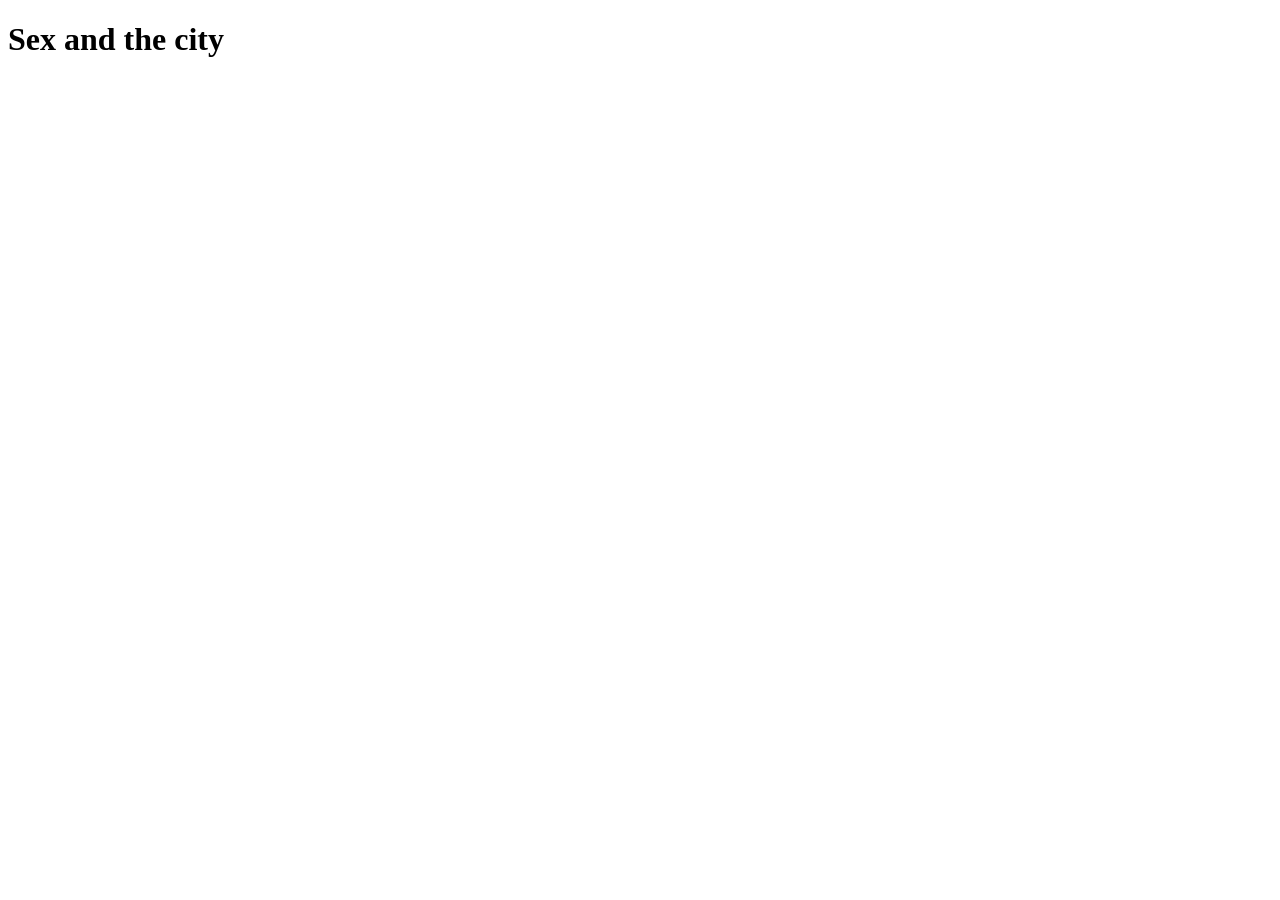
==== index.html @ bd1cd53c "INDEX" ====
<!DOCTYPE html>
<html lang="es">
    <head>
         <meta charset="UTF-8">
        <title> Recorrido virtual SATC </title>
         <link rel="stylesheet" href="estilo.css">
    </head>
    <body> 
        <h1> Sex and the city </h1>
        <div id="galeria">
            
        </div>
    </body>
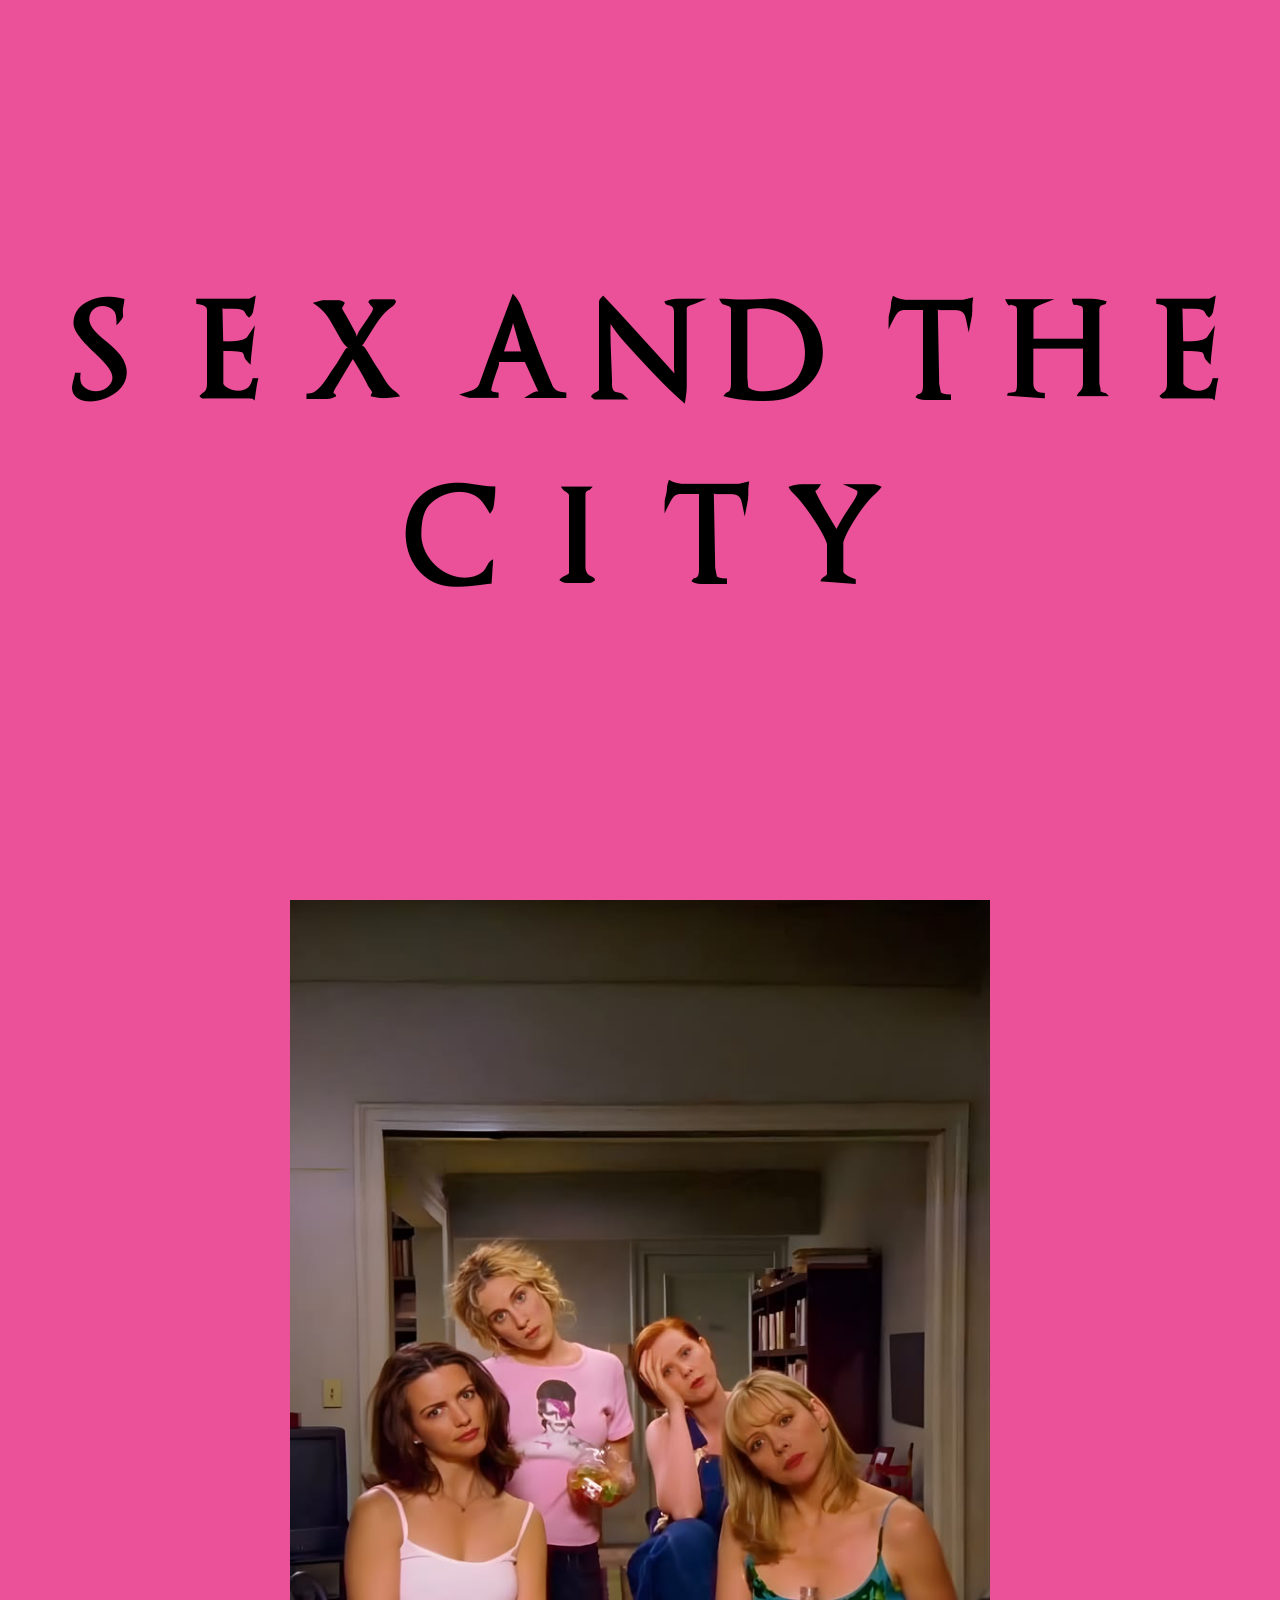
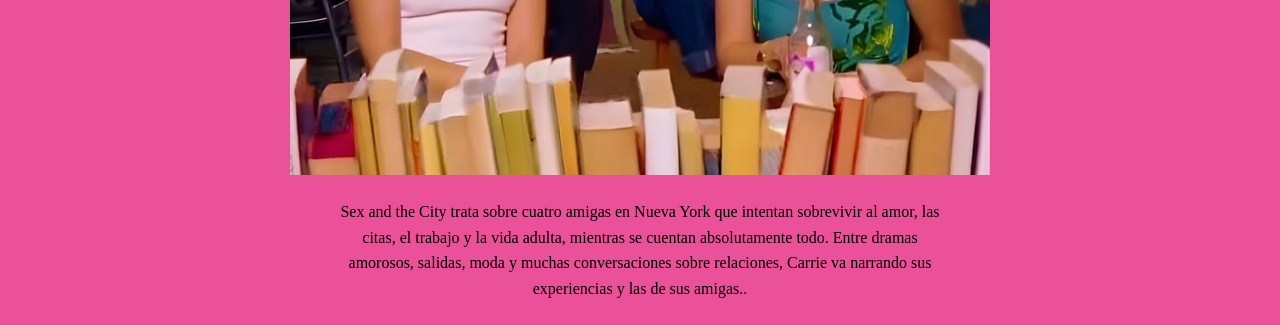
==== commit 653b2b22: "Cambios 23/09" ====
--- a/index.html
+++ b/index.html
@@ -1,13 +1,23 @@
 <!DOCTYPE html>
 <html lang="es">
-    <head>
-         <meta charset="UTF-8">
-        <title> Recorrido virtual SATC </title>
-         <link rel="stylesheet" href="estilo.css">
-    </head>
-    <body> 
-        <h1> Sex and the city </h1>
-        <div id="galeria">
-            
-        </div>
-    </body>+<head>
+    <meta charset="UTF-8">
+    <meta name="viewport" content="width=device-width, initial-scale=1">
+    <title>Recorrido virtual SATC</title>
+    <link rel="stylesheet" href="estilo.css">
+</head>
+<body>
+    <section class="inicio">
+        <h1 id="titulo">sex and the city</h1>
+    </section>
+
+    <audio id="cancion" src="audio/cancion.mp3" loop></audio>
+
+    <main>
+        <img src="imagenes/satc1.jpg" alt="Las cuatro protagonistas de Sex and the City" class="portada">
+        <p class="descripcion">Sex and the City trata sobre cuatro amigas en Nueva York que intentan sobrevivir al amor, las citas, el trabajo y la vida adulta, mientras se cuentan absolutamente todo. Entre dramas amorosos, salidas, moda y muchas conversaciones sobre relaciones, Carrie va narrando sus experiencias y las de sus amigas..</p>
+    </main>
+
+    <script src="script.js"></script>
+</body>
+</html>
--- a/estilo.css
+++ b/estilo.css
@@ -0,0 +1,54 @@
+@font-face {
+    font-family: FuenteSATC;
+    src: url("fuentes/satc.ttf");
+}
+
+body {
+    margin: 0;
+    background-color: #eb5199;
+    font-family: 'Times New Roman', Times, serif;
+}
+
+.inicio {
+    min-height: 100vh;
+    display: flex;
+    flex-direction: column;
+    justify-content: center;
+    align-items: center;
+}
+
+h1 {
+    font-family: FuenteSATC, serif;
+    font-size: clamp(3rem, 10vw, 8rem);
+    text-align: center;
+    margin: 0;
+    cursor: pointer;
+}
+
+h1.sonando {
+    animation: latido 0.8s infinite alternate;
+}
+
+@keyframes latido {
+    from { transform: scale(1); }
+    to   { transform: scale(1.08); }
+}
+
+.pista {
+    margin-top: 1rem;
+    opacity: 0.6;
+}
+
+.portada {
+    display: block;
+    margin: 0 auto;
+    width: 60%;
+    max-width: 700px;
+}
+
+.descripcion {
+    max-width: 600px;
+    margin: 1.5rem auto;
+    text-align: center;
+    line-height: 1.6;
+}
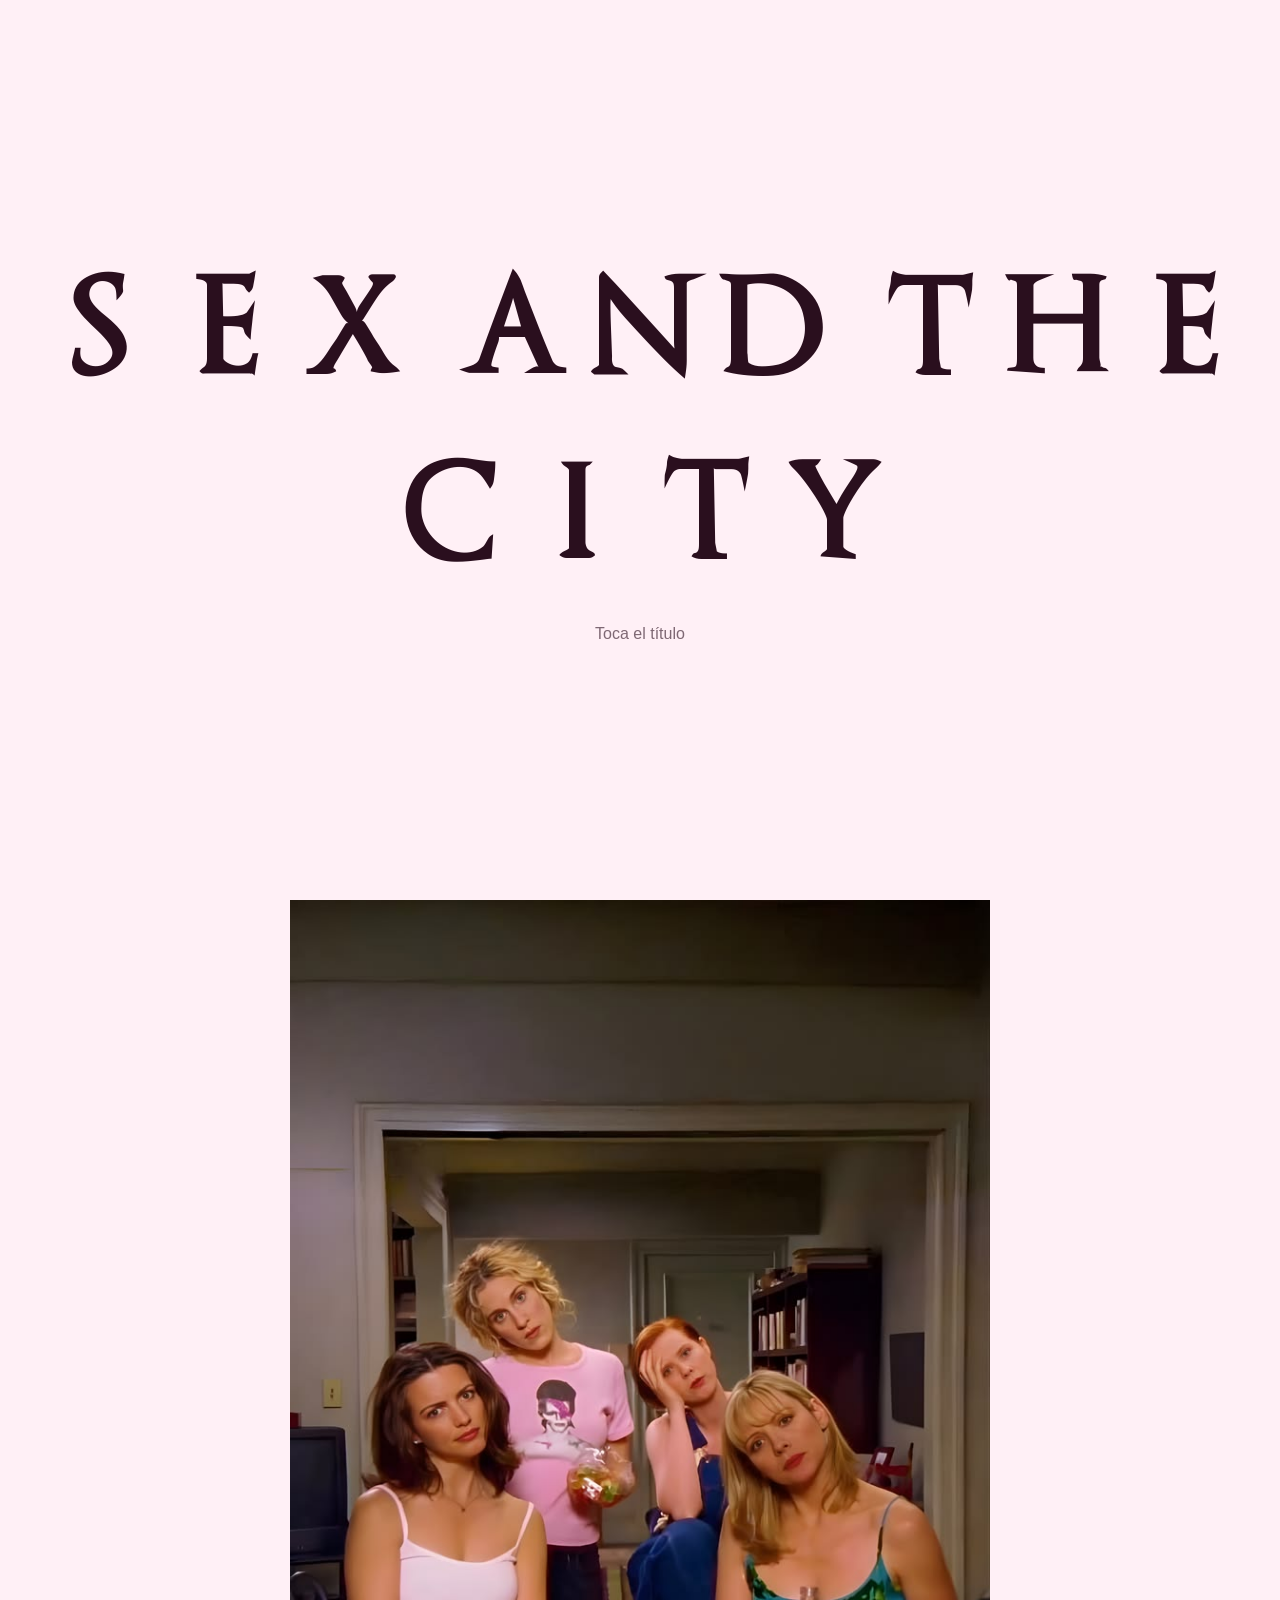
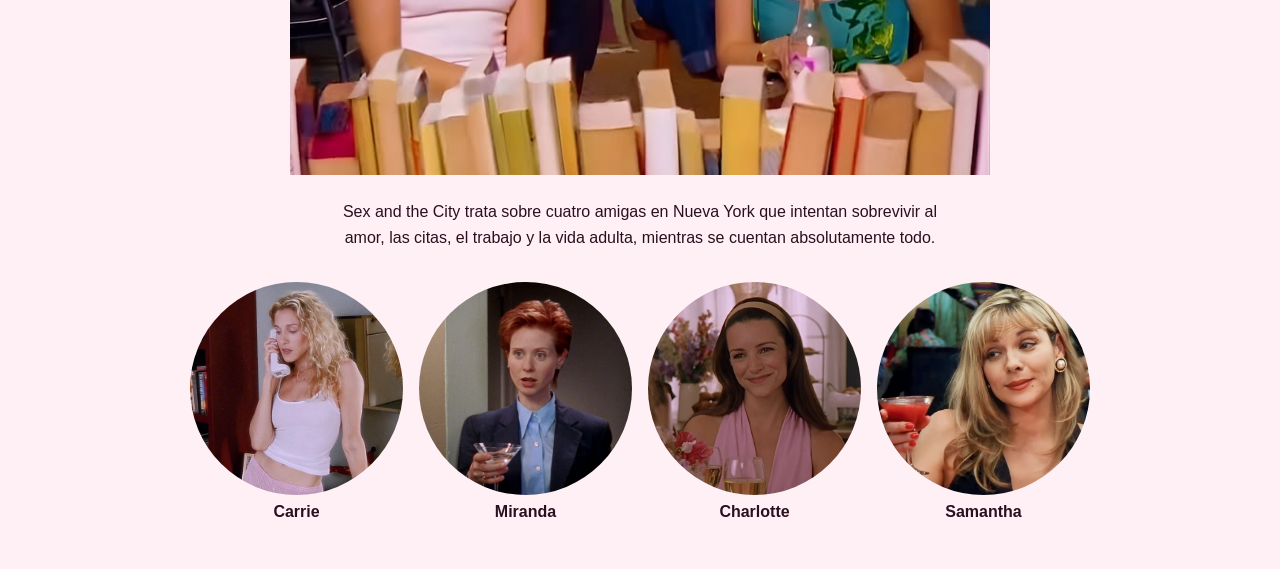
==== commit 3dfde05b: "paginas de personajes" ====
--- a/index.html
+++ b/index.html
@@ -9,13 +9,39 @@
 <body>
     <section class="inicio">
         <h1 id="titulo">sex and the city</h1>
+        <p class="pista">Toca el título</p>
     </section>
 
     <audio id="cancion" src="audio/cancion.mp3" loop></audio>
 
     <main>
-        <img src="imagenes/satc1.jpg" alt="Las cuatro protagonistas de Sex and the City" class="portada">
-        <p class="descripcion">Sex and the City trata sobre cuatro amigas en Nueva York que intentan sobrevivir al amor, las citas, el trabajo y la vida adulta, mientras se cuentan absolutamente todo. Entre dramas amorosos, salidas, moda y muchas conversaciones sobre relaciones, Carrie va narrando sus experiencias y las de sus amigas..</p>
+        <img src="images/satc1.jpg" alt="Las cuatro protagonistas de Sex and the City" class="portada">
+
+        <p class="descripcion">
+            Sex and the City trata sobre cuatro amigas en Nueva York que intentan sobrevivir
+            al amor, las citas, el trabajo y la vida adulta, mientras se cuentan absolutamente todo.
+        </p>
+
+        <section class="galeria">
+            <div class="personajes">
+                <a href="carrie.html" class="personaje">
+                    <img src="images/carrie.jpg" alt="Carrie Bradshaw">
+                    <span>Carrie</span>
+                </a>
+                <a href="miranda.html" class="personaje">
+                    <img src="images/miranda.jpg" alt="Miranda Hobbes">
+                    <span>Miranda</span>
+                </a>
+                <a href="charlotte.html" class="personaje">
+                    <img src="images/charlotte.jpg" alt="Charlotte York">
+                    <span>Charlotte</span>
+                </a>
+                <a href="samantha.html" class="personaje">
+                    <img src="images/samantha.jpg" alt="Samantha Jones">
+                    <span>Samantha</span>
+                </a>
+            </div>
+        </section>
     </main>
 
     <script src="script.js"></script>
--- a/estilo.css
+++ b/estilo.css
@@ -5,8 +5,9 @@
 
 body {
     margin: 0;
-    background-color: #eb5199;
-    font-family: 'Times New Roman', Times, serif;
+    background-color: #fff0f6;
+    color: #2a0f1e;
+    font-family: sans-serif;
 }
 
 .inicio {
@@ -51,4 +52,52 @@
     margin: 1.5rem auto;
     text-align: center;
     line-height: 1.6;
+}
+
+.personajes {
+    display: grid;
+    grid-template-columns: repeat(4, 1fr);
+    gap: 1rem;
+    max-width: 900px;
+    margin: 2rem auto 3rem;
+    padding: 0 1rem;
+}
+
+.personaje {
+    text-decoration: none;
+    color: inherit;
+    text-align: center;
+}
+
+.personaje img {
+    width: 100%;
+    aspect-ratio: 1 / 1;
+    object-fit: cover;
+    display: block;
+    border-radius: 50%;
+}
+
+.personaje span {
+    display: block;
+    margin-top: 0.5rem;
+    font-weight: bold;
+}
+
+.pagina-personaje {
+    max-width: 650px;
+    margin: 0 auto;
+    padding: 2rem 1rem;
+}
+
+.volver {
+    display: inline-block;
+    margin-bottom: 1.5rem;
+    color: inherit;
+}
+
+.foto-personaje {
+    width: 100%;
+    max-width: 400px;
+    display: block;
+    margin: 1.5rem auto;
 }
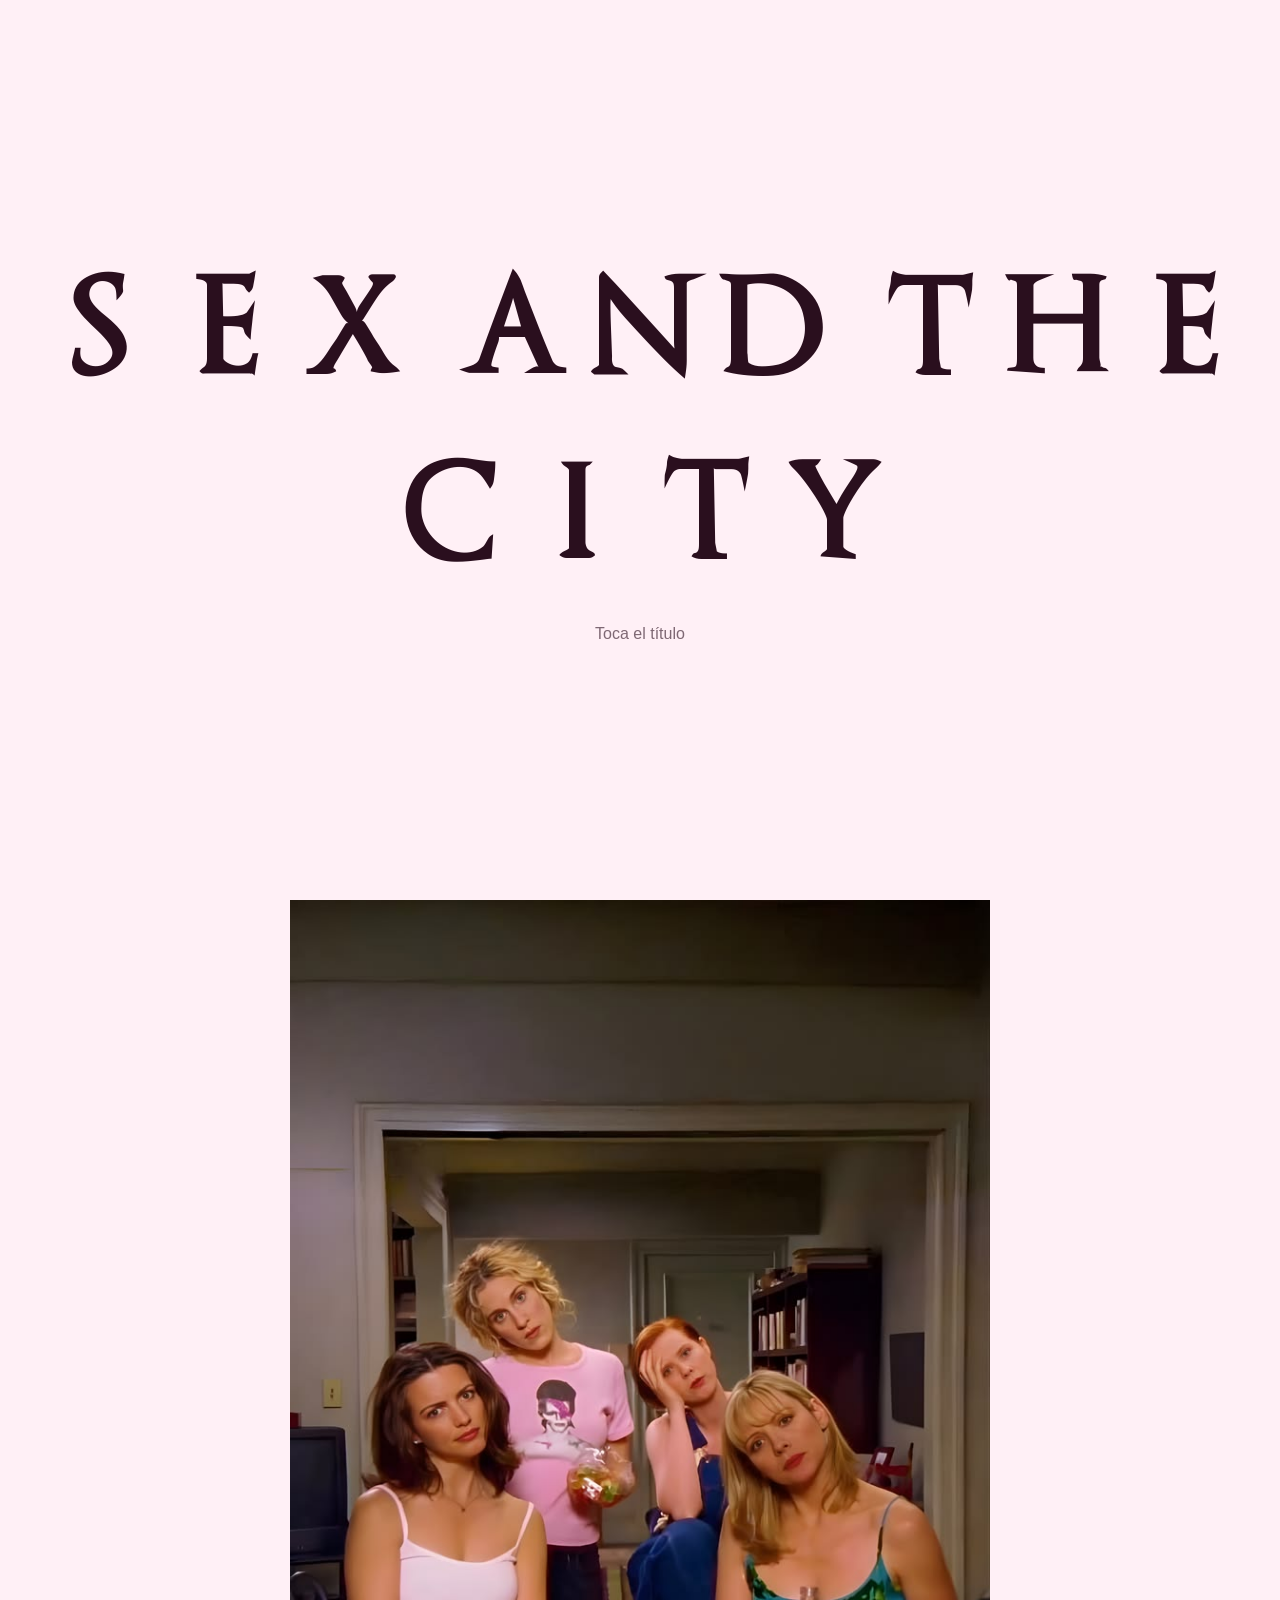
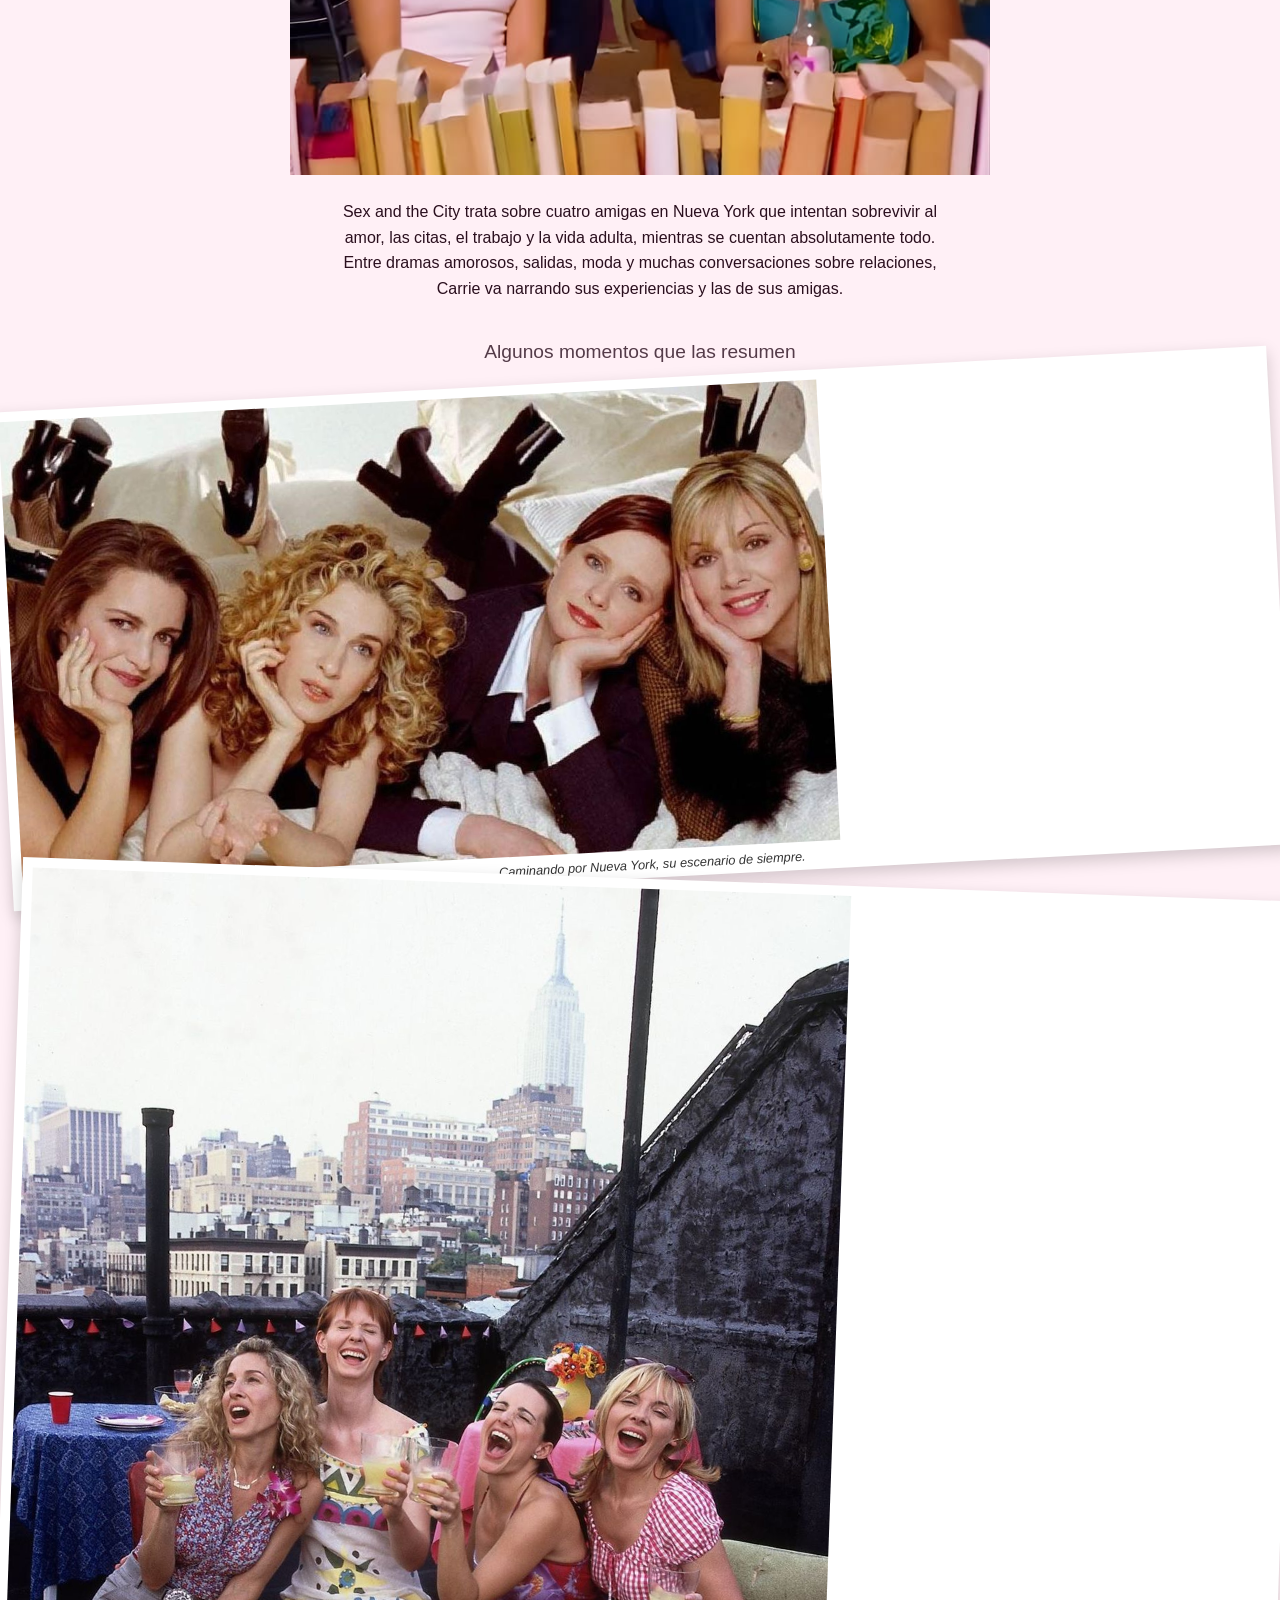
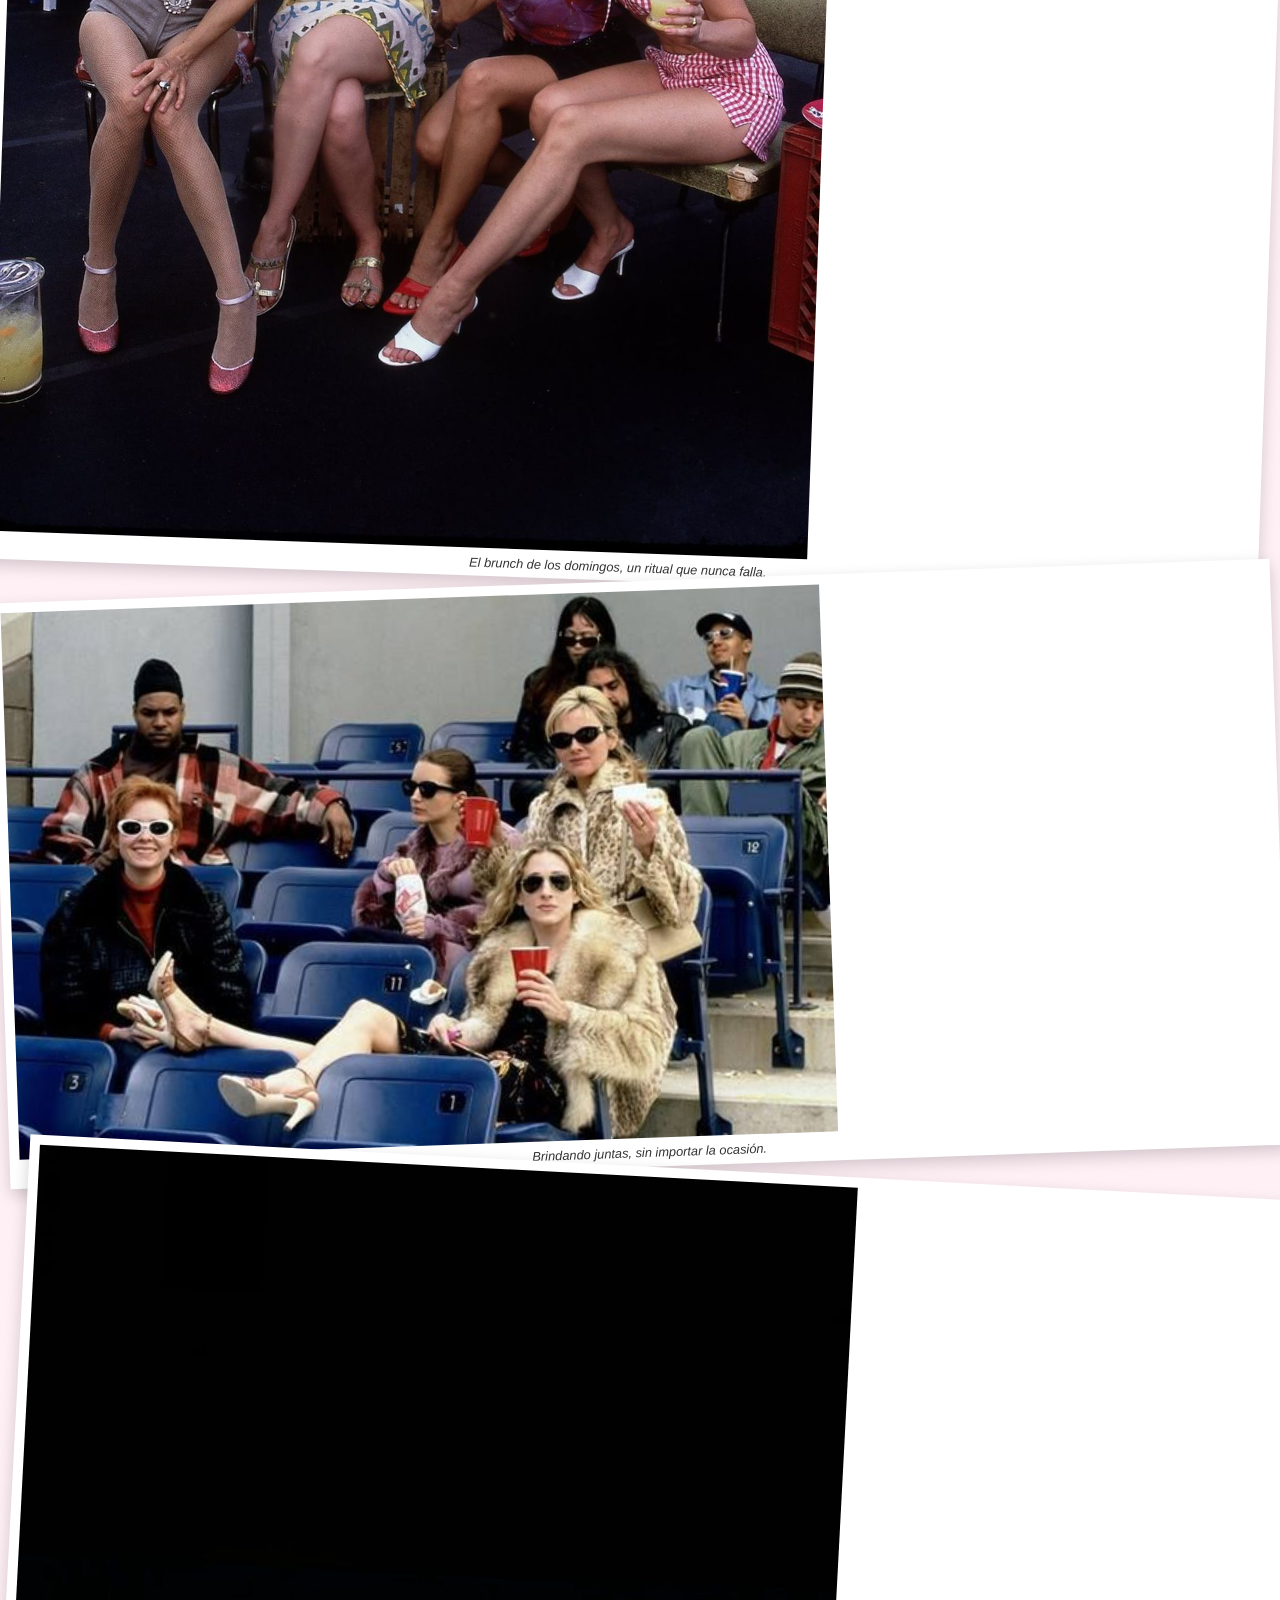
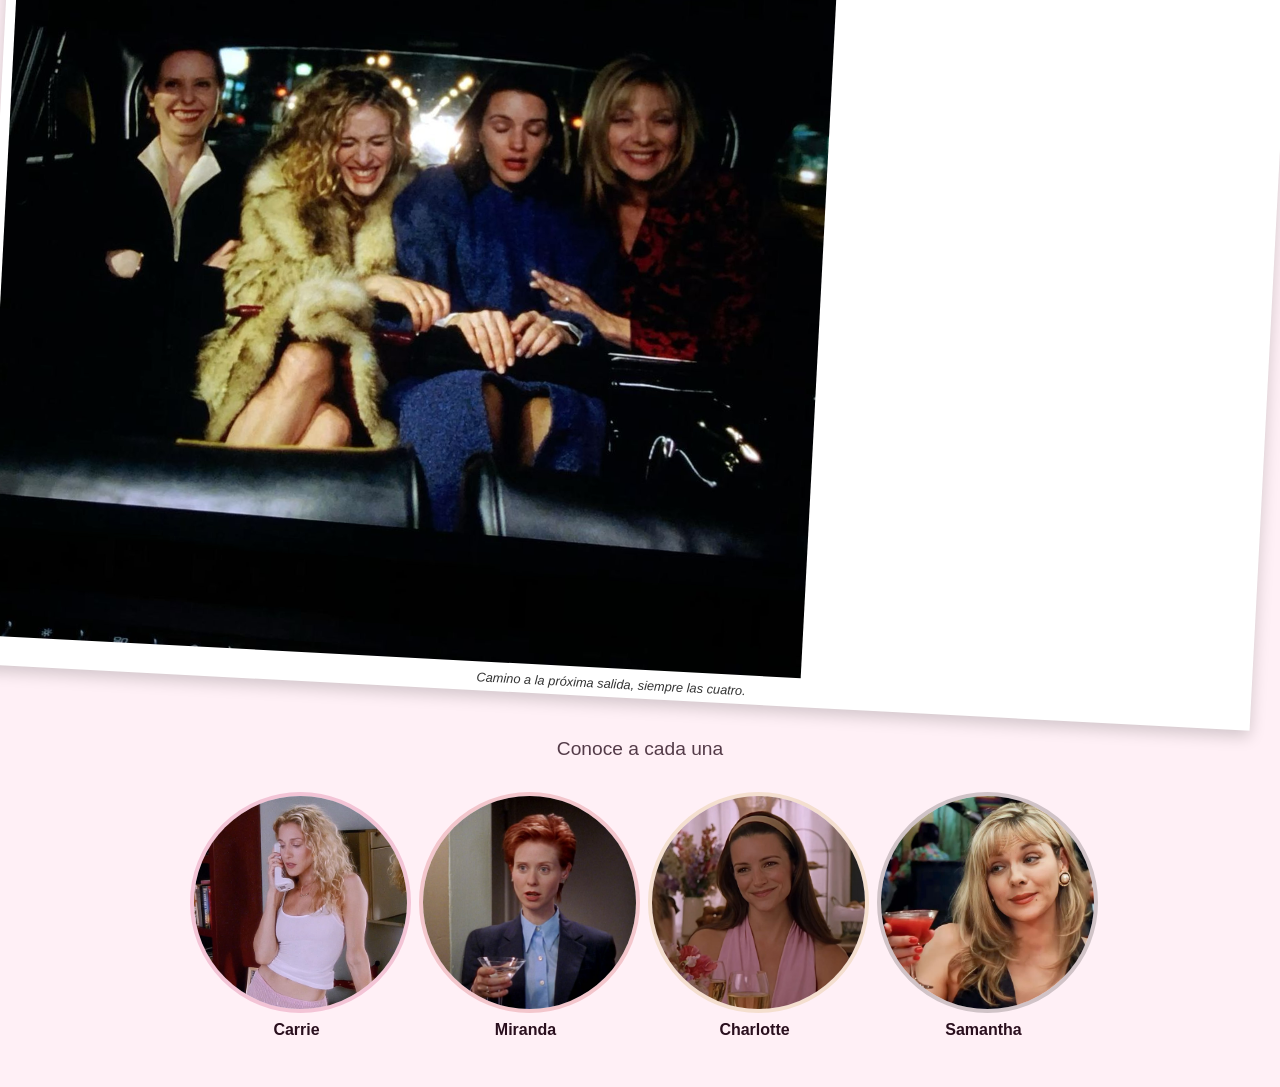
==== commit 8336312f: "cambios06/10" ====
--- a/index.html
+++ b/index.html
@@ -20,23 +20,48 @@
         <p class="descripcion">
             Sex and the City trata sobre cuatro amigas en Nueva York que intentan sobrevivir
             al amor, las citas, el trabajo y la vida adulta, mientras se cuentan absolutamente todo.
+            Entre dramas amorosos, salidas, moda y muchas conversaciones sobre relaciones,
+            Carrie va narrando sus experiencias y las de sus amigas.
         </p>
+
+        <h2 class="subtitulo">Algunos momentos que las resumen</h2>
+
+        <section class="escenas">
+            <figure>
+                <img src="images/grupo1.jpg" alt="Las cuatro amigas caminando por Nueva York">
+                <figcaption>Caminando por Nueva York, su escenario de siempre.</figcaption>
+            </figure>
+            <figure>
+                <img src="images/grupo2.jpg" alt="Las cuatro amigas en un brunch">
+                <figcaption>El brunch de los domingos, un ritual que nunca falla.</figcaption>
+            </figure>
+            <figure>
+                <img src="images/grupo3.jpg" alt="Las cuatro amigas brindando">
+                <figcaption>Brindando juntas, sin importar la ocasión.</figcaption>
+            </figure>
+            <figure>
+                <img src="images/grupo4.jpg" alt="Las cuatro amigas en un taxi">
+                <figcaption>Camino a la próxima salida, siempre las cuatro.</figcaption>
+            </figure>
+        </section>
+
+        <h2 class="subtitulo">Conoce a cada una</h2>
 
         <section class="galeria">
             <div class="personajes">
-                <a href="carrie.html" class="personaje">
+                <a href="carrie.html" class="personaje carrie">
                     <img src="images/carrie.jpg" alt="Carrie Bradshaw">
                     <span>Carrie</span>
                 </a>
-                <a href="miranda.html" class="personaje">
+                <a href="miranda.html" class="personaje miranda">
                     <img src="images/miranda.jpg" alt="Miranda Hobbes">
                     <span>Miranda</span>
                 </a>
-                <a href="charlotte.html" class="personaje">
+                <a href="charlotte.html" class="personaje charlotte">
                     <img src="images/charlotte.jpg" alt="Charlotte York">
                     <span>Charlotte</span>
                 </a>
-                <a href="samantha.html" class="personaje">
+                <a href="samantha.html" class="personaje samantha">
                     <img src="images/samantha.jpg" alt="Samantha Jones">
                     <span>Samantha</span>
                 </a>
--- a/estilo.css
+++ b/estilo.css
@@ -5,10 +5,17 @@
 
 body {
     margin: 0;
-    background-color: #fff0f6;
-    color: #2a0f1e;
+    background-color: var(--bg, #fff0f6);
+    color: var(--ink, #2a0f1e);
     font-family: sans-serif;
-}
+    transition: background-color 0.3s ease, color 0.3s ease;
+}
+
+a {
+    color: var(--accent, inherit);
+}
+
+/* ---------- Portada (inicio) ---------- */
 
 .inicio {
     min-height: 100vh;
@@ -53,6 +60,8 @@
     text-align: center;
     line-height: 1.6;
 }
+
+/* ---------- Galería de personajes (inicio) ---------- */
 
 .personajes {
     display: grid;
@@ -67,6 +76,23 @@
     text-decoration: none;
     color: inherit;
     text-align: center;
+    opacity: 0;
+    animation: aparecer 0.6s ease forwards, flotar 3s ease-in-out infinite;
+}
+
+.personaje:nth-child(1) { animation-delay: 0s, 0.1s; }
+.personaje:nth-child(2) { animation-delay: 0.15s, 0.4s; }
+.personaje:nth-child(3) { animation-delay: 0.3s, 0.7s; }
+.personaje:nth-child(4) { animation-delay: 0.45s, 1s; }
+
+@keyframes aparecer {
+    from { opacity: 0; transform: scale(0.7) translateY(15px); }
+    to   { opacity: 1; transform: scale(1) translateY(0); }
+}
+
+@keyframes flotar {
+    0%, 100% { transform: translateY(0); }
+    50%      { transform: translateY(-6px); }
 }
 
 .personaje img {
@@ -75,24 +101,131 @@
     object-fit: cover;
     display: block;
     border-radius: 50%;
+    border: 4px solid transparent;
+    transition: transform 0.25s ease, border-color 0.25s ease, box-shadow 0.25s ease;
+}
+
+.personaje:hover img {
+    transform: scale(1.12) rotate(-3deg);
 }
 
 .personaje span {
     display: block;
     margin-top: 0.5rem;
     font-weight: bold;
-}
+    transition: color 0.25s ease;
+}
+
+.personaje.carrie img          { border-color: #c2185b33; }
+.personaje.carrie:hover img    { border-color: #c2185b; box-shadow: 0 0 14px #c2185b55; }
+.personaje.carrie:hover span   { color: #c2185b; }
+
+.personaje.miranda img         { border-color: #c0202c33; }
+.personaje.miranda:hover img   { border-color: #c0202c; box-shadow: 0 0 14px #c0202c55; }
+.personaje.miranda:hover span  { color: #c0202c; }
+
+.personaje.charlotte img        { border-color: #c79a3b33; }
+.personaje.charlotte:hover img  { border-color: #c79a3b; box-shadow: 0 0 14px #c79a3b55; }
+.personaje.charlotte:hover span { color: #c79a3b; }
+
+.personaje.samantha img         { border-color: #17121233; }
+.personaje.samantha:hover img   { border-color: #171212; box-shadow: 0 0 14px #d4af3799; }
+.personaje.samantha:hover span  { color: #d4af37; }
+
+/* ---------- Galería de escenas (fotos grandes) ---------- */
+
+./* ---------- Galería de escenas (collage tipo polaroid) ---------- */
+
+.escenas {
+    display: grid;
+    grid-template-columns: 1.3fr 1fr 1fr;
+    grid-template-rows: 180px 180px;
+    gap: 1.4rem;
+    margin: 2.5rem auto;
+    max-width: 900px;
+    padding: 0 1rem 1rem;
+}
+
+.escenas figure {
+    margin: 0;
+    background: #fff;
+    padding: 0.6rem 0.6rem 1.8rem;
+    box-shadow: 0 6px 16px rgba(0, 0, 0, 0.18);
+    position: relative;
+    overflow: hidden;
+    transition: transform 0.25s ease, box-shadow 0.25s ease;
+}
+
+.escenas figure:nth-child(1) { grid-column: 1; grid-row: 1 / 3; transform: rotate(-3deg); }
+.escenas figure:nth-child(2) { grid-column: 2; grid-row: 1; transform: rotate(2deg); }
+.escenas figure:nth-child(3) { grid-column: 3; grid-row: 1; transform: rotate(-2deg); }
+.escenas figure:nth-child(4) { grid-column: 2 / 4; grid-row: 2; transform: rotate(3deg); }
+
+.escenas figure:hover {
+    transform: rotate(0deg) scale(1.05);
+    box-shadow: 0 10px 24px rgba(0, 0, 0, 0.25);
+    z-index: 2;
+}
+
+.escenas img {
+    width: 65%;
+    height: 65%;
+    object-fit: cover;
+    display: block;
+}
+
+.escenas figcaption {
+    position: absolute;
+    bottom: 0.4rem;
+    left: 0.6rem;
+    right: 0.6rem;
+    font-size: 0.8rem;
+    font-style: italic;
+    text-align: center;
+    color: #333;
+}
+
+@media (max-width: 600px) {
+    .escenas {
+        grid-template-columns: 1fr;
+        grid-template-rows: none;
+    }
+    .escenas figure:nth-child(1),
+    .escenas figure:nth-child(2),
+    .escenas figure:nth-child(3),
+    .escenas figure:nth-child(4) {
+        grid-column: 1;
+        grid-row: auto;
+        transform: none;
+    }
+}
+
+/* ---------- Páginas de personaje ---------- */
 
 .pagina-personaje {
-    max-width: 650px;
+    max-width: 600px;
     margin: 0 auto;
     padding: 2rem 1rem;
+}
+
+.pagina-personaje h1 {
+    color: var(--accent, inherit);
+    font-size: clamp(2.5rem, 8vw, 4rem);
+    margin-bottom: 0.3rem;
+    text-align: left;
+}
+
+.pagina-personaje .pista {
+    text-align: left;
+    opacity: 0.6;
+    margin: 0 0 1.5rem;
 }
 
 .volver {
     display: inline-block;
     margin-bottom: 1.5rem;
-    color: inherit;
+    color: var(--accent, inherit);
+    font-weight: bold;
 }
 
 .foto-personaje {
@@ -100,4 +233,39 @@
     max-width: 400px;
     display: block;
     margin: 1.5rem auto;
+    border: 4px solid var(--accent, transparent);
+    border-radius: 10px;
+}
+
+/* ---------- Colores por personaje ---------- */
+
+body.carrie {
+    --bg: #ffe3ef;
+    --ink: #2a0f1e;
+    --accent: #c2185b;
+}
+
+body.miranda {
+    --bg: #e8f0f9;
+    --ink: #132742;
+    --accent: #c0202c;
+}
+
+body.charlotte {
+    --bg: #fdf2e3;
+    --ink: #4a2e18;
+    --accent: #c79a3b;
+}
+
+body.samantha {
+    --bg: #171212;
+    --ink: #f5e9d8;
+    --accent: #d4af37;
+}
+.subtitulo {
+    text-align: center;
+    font-weight: normal;
+    opacity: 0.8;
+    margin: 2.5rem 0 1rem;
+    font-size: 1.2rem;
 }
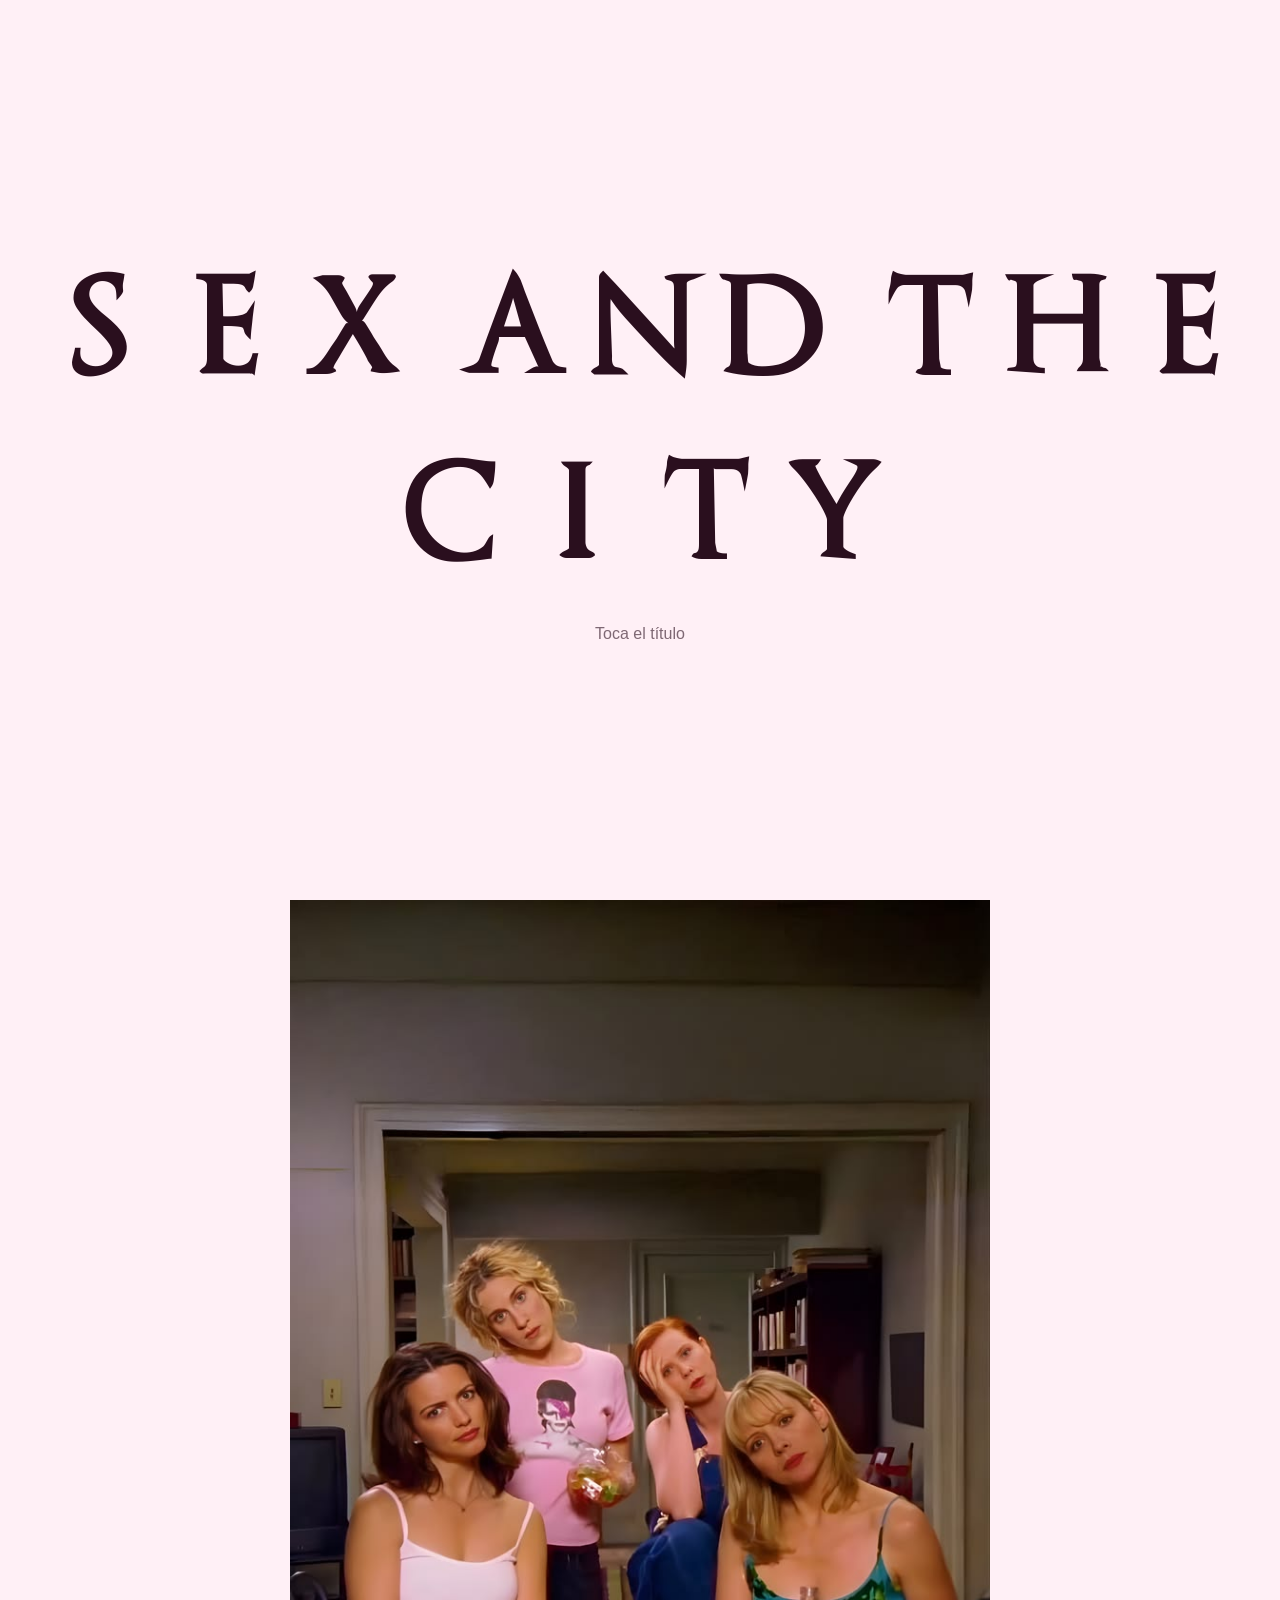
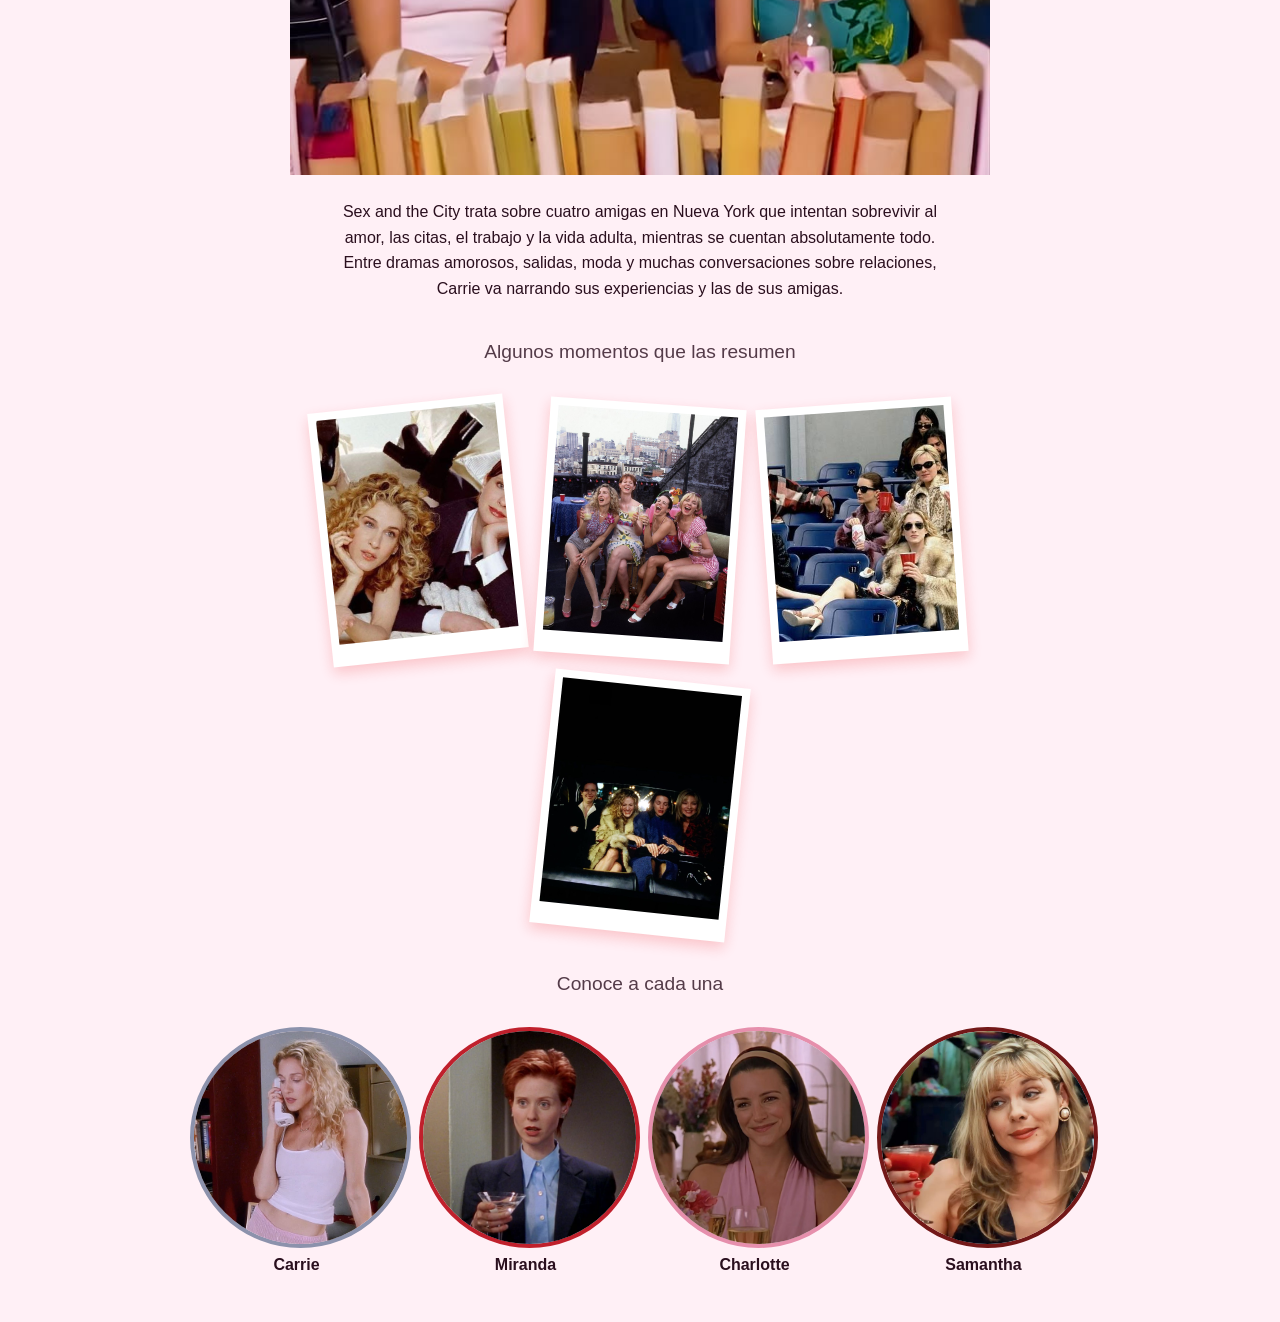
==== commit 75fce52e: "cambios finales" ====
--- a/index.html
+++ b/index.html
@@ -29,19 +29,15 @@
         <section class="escenas">
             <figure>
                 <img src="images/grupo1.jpg" alt="Las cuatro amigas caminando por Nueva York">
-                <figcaption>Caminando por Nueva York, su escenario de siempre.</figcaption>
             </figure>
             <figure>
                 <img src="images/grupo2.jpg" alt="Las cuatro amigas en un brunch">
-                <figcaption>El brunch de los domingos, un ritual que nunca falla.</figcaption>
             </figure>
             <figure>
                 <img src="images/grupo3.jpg" alt="Las cuatro amigas brindando">
-                <figcaption>Brindando juntas, sin importar la ocasión.</figcaption>
             </figure>
             <figure>
                 <img src="images/grupo4.jpg" alt="Las cuatro amigas en un taxi">
-                <figcaption>Camino a la próxima salida, siempre las cuatro.</figcaption>
             </figure>
         </section>
 
--- a/estilo.css
+++ b/estilo.css
@@ -8,11 +8,6 @@
     background-color: var(--bg, #fff0f6);
     color: var(--ink, #2a0f1e);
     font-family: sans-serif;
-    transition: background-color 0.3s ease, color 0.3s ease;
-}
-
-a {
-    color: var(--accent, inherit);
 }
 
 /* ---------- Portada (inicio) ---------- */
@@ -59,6 +54,14 @@
     margin: 1.5rem auto;
     text-align: center;
     line-height: 1.6;
+}
+
+.subtitulo {
+    text-align: center;
+    font-weight: normal;
+    opacity: 0.8;
+    margin: 2.5rem 0 1rem;
+    font-size: 1.2rem;
 }
 
 /* ---------- Galería de personajes (inicio) ---------- */
@@ -83,7 +86,7 @@
 .personaje:nth-child(1) { animation-delay: 0s, 0.1s; }
 .personaje:nth-child(2) { animation-delay: 0.15s, 0.4s; }
 .personaje:nth-child(3) { animation-delay: 0.3s, 0.7s; }
-.personaje:nth-child(4) { animation-delay: 0.45s, 1s; }
+.personaje:nth-child(4) { animation-delay: 0.45s, 0.1s; }
 
 @keyframes aparecer {
     from { opacity: 0; transform: scale(0.7) translateY(15px); }
@@ -116,88 +119,82 @@
     transition: color 0.25s ease;
 }
 
-.personaje.carrie img          { border-color: #c2185b33; }
-.personaje.carrie:hover img    { border-color: #c2185b; box-shadow: 0 0 14px #c2185b55; }
-.personaje.carrie:hover span   { color: #c2185b; }
-
-.personaje.miranda img         { border-color: #c0202c33; }
-.personaje.miranda:hover img   { border-color: #c0202c; box-shadow: 0 0 14px #c0202c55; }
-.personaje.miranda:hover span  { color: #c0202c; }
-
-.personaje.charlotte img        { border-color: #c79a3b33; }
-.personaje.charlotte:hover img  { border-color: #c79a3b; box-shadow: 0 0 14px #c79a3b55; }
-.personaje.charlotte:hover span { color: #c79a3b; }
-
-.personaje.samantha img         { border-color: #17121233; }
-.personaje.samantha:hover img   { border-color: #171212; box-shadow: 0 0 14px #d4af3799; }
+.personaje.carrie img          { border-color: #8c92ac; }
+.personaje.carrie:hover img    { border-color: #e8ccd7; box-shadow: 0 0 14px #8c92ac; }
+.personaje.carrie:hover span   { color: #e8ccd7; }
+
+.personaje.miranda img         { border-color: #c0202c; }
+.personaje.miranda:hover img   { border-color: #c4d9f0; box-shadow: 0 0 14px #c0202c; }
+.personaje.miranda:hover span  { color: #c4d9f0; }
+
+.personaje.charlotte img        { border-color: #e68fac; }
+.personaje.charlotte:hover img  { border-color: #fceaf8; box-shadow: 0 0 14px #e68fac; }
+.personaje.charlotte:hover span { color: #fceaf8; }
+
+.personaje.samantha img         { border-color: #731818; }
+.personaje.samantha:hover img   { border-color: #731818; box-shadow: 0 0 14px #d4af3799; }
 .personaje.samantha:hover span  { color: #d4af37; }
 
-/* ---------- Galería de escenas (fotos grandes) ---------- */
-
-./* ---------- Galería de escenas (collage tipo polaroid) ---------- */
+/* ---------- Galería de escenas (polaroids chicas y animadas) ---------- */
 
 .escenas {
-    display: grid;
-    grid-template-columns: 1.3fr 1fr 1fr;
-    grid-template-rows: 180px 180px;
-    gap: 1.4rem;
+    display: flex;
+    flex-wrap: wrap;
+    justify-content: center;
+    gap: 1.2rem 1.6rem;
     margin: 2.5rem auto;
-    max-width: 900px;
-    padding: 0 1rem 1rem;
+    max-width: 640px;
+    padding: 0 1rem;
 }
 
 .escenas figure {
+    width: 180px;
     margin: 0;
     background: #fff;
-    padding: 0.6rem 0.6rem 1.8rem;
-    box-shadow: 0 6px 16px rgba(0, 0, 0, 0.18);
+    padding: 0.5rem 0.5rem 1.4rem;
+    box-shadow: 0 6px 14px rgba(236, 26, 26, 0.2);
+    opacity: 0;
+    animation: caer 0.6s ease forwards;
+}
+
+.escenas figure:nth-child(1) { animation-delay: 0.1s; --girar: -6deg; }
+.escenas figure:nth-child(2) { animation-delay: 0.3s; --girar: 4deg; }
+.escenas figure:nth-child(3) { animation-delay: 0.5s; --girar: -4deg; }
+.escenas figure:nth-child(4) { animation-delay: 0.7s; --girar: 6deg; }
+
+@keyframes caer {
+    from {
+        opacity: 0;
+        transform: translateY(-25px) rotate(0deg) scale(0.8);
+    }
+    to {
+        opacity: 1;
+        transform: translateY(0) rotate(var(--girar)) scale(1);
+    }
+}
+
+.escenas figure:hover {
+    transform: rotate(0deg) scale(1.08) !important;
+    box-shadow: 0 10px 20px rgba(0, 0, 0, 0.3);
+    transition: transform 0.25s ease, box-shadow 0.25s ease;
+    z-index: 2;
     position: relative;
-    overflow: hidden;
-    transition: transform 0.25s ease, box-shadow 0.25s ease;
-}
-
-.escenas figure:nth-child(1) { grid-column: 1; grid-row: 1 / 3; transform: rotate(-3deg); }
-.escenas figure:nth-child(2) { grid-column: 2; grid-row: 1; transform: rotate(2deg); }
-.escenas figure:nth-child(3) { grid-column: 3; grid-row: 1; transform: rotate(-2deg); }
-.escenas figure:nth-child(4) { grid-column: 2 / 4; grid-row: 2; transform: rotate(3deg); }
-
-.escenas figure:hover {
-    transform: rotate(0deg) scale(1.05);
-    box-shadow: 0 10px 24px rgba(0, 0, 0, 0.25);
-    z-index: 2;
 }
 
 .escenas img {
-    width: 65%;
-    height: 65%;
+    width: 100%;
+    aspect-ratio: 4 / 5;
     object-fit: cover;
     display: block;
 }
 
 .escenas figcaption {
-    position: absolute;
-    bottom: 0.4rem;
-    left: 0.6rem;
-    right: 0.6rem;
-    font-size: 0.8rem;
+    margin-top: 0.4rem;
+    font-size: 0.72rem;
     font-style: italic;
     text-align: center;
     color: #333;
-}
-
-@media (max-width: 600px) {
-    .escenas {
-        grid-template-columns: 1fr;
-        grid-template-rows: none;
-    }
-    .escenas figure:nth-child(1),
-    .escenas figure:nth-child(2),
-    .escenas figure:nth-child(3),
-    .escenas figure:nth-child(4) {
-        grid-column: 1;
-        grid-row: auto;
-        transform: none;
-    }
+    line-height: 1.3;
 }
 
 /* ---------- Páginas de personaje ---------- */
@@ -240,32 +237,25 @@
 /* ---------- Colores por personaje ---------- */
 
 body.carrie {
-    --bg: #ffe3ef;
-    --ink: #2a0f1e;
-    --accent: #c2185b;
+    --bg: #8c92ac;
+    --ink: #e8ccd7;
+    --accent: #f5f5f5;
 }
 
 body.miranda {
-    --bg: #e8f0f9;
-    --ink: #132742;
+    --bg: #c4d9f0;
+    --ink: #5a1818;
     --accent: #c0202c;
 }
 
 body.charlotte {
-    --bg: #fdf2e3;
-    --ink: #4a2e18;
-    --accent: #c79a3b;
+    --bg: #e68fac;
+    --ink: #fceaf8;
+    --accent: #e7d8e3;
 }
 
 body.samantha {
-    --bg: #171212;
+    --bg: #731818;
     --ink: #f5e9d8;
     --accent: #d4af37;
-}
-.subtitulo {
-    text-align: center;
-    font-weight: normal;
-    opacity: 0.8;
-    margin: 2.5rem 0 1rem;
-    font-size: 1.2rem;
 }
